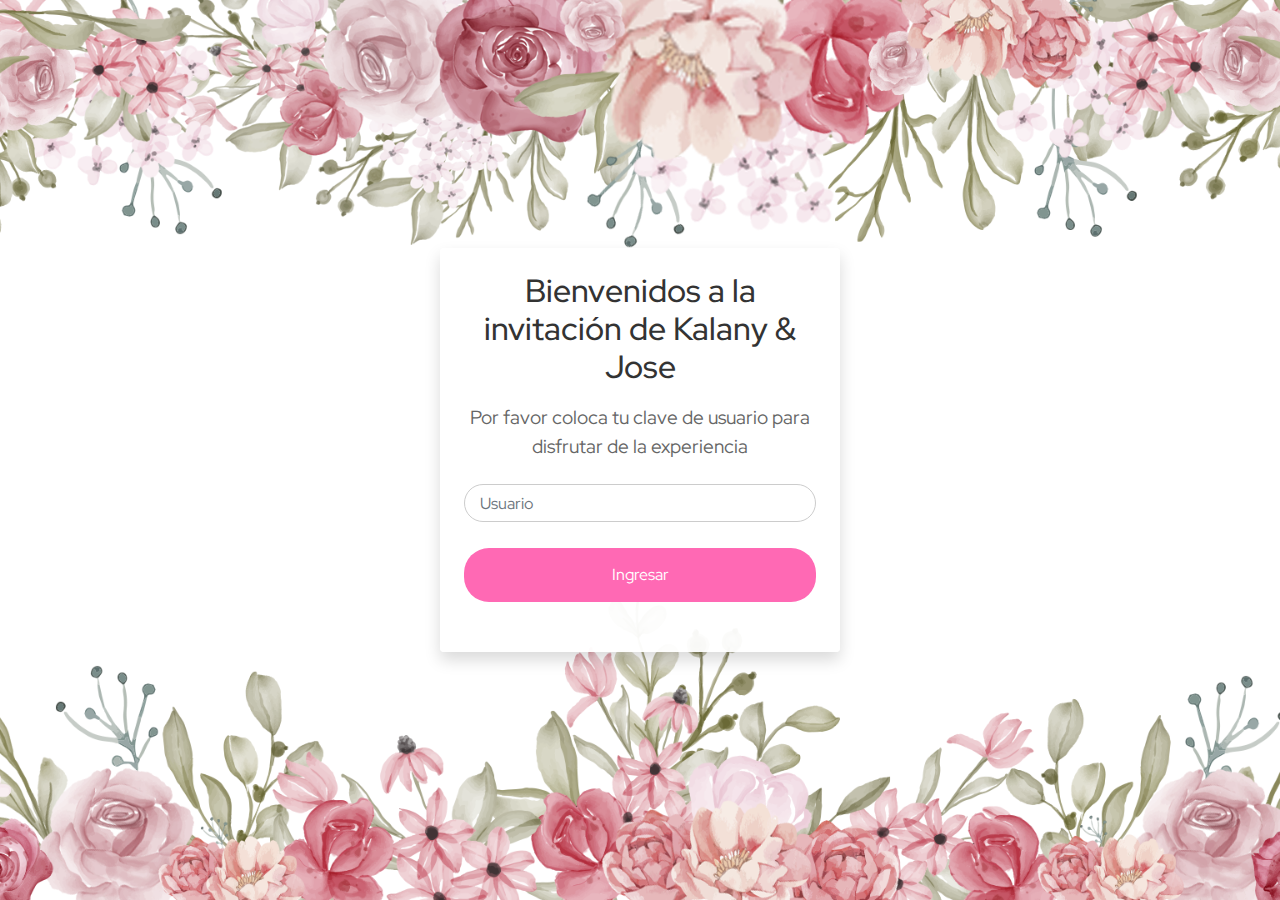
==== index.html @ 751adbe9 "project start" ====
<!DOCTYPE html>
<html lang="es">
<head>
    <title>Bienvenidos!</title>
    <meta name="viewport" content="width=device-width, initial-scale=1">
    <link rel="stylesheet" href="https://stackpath.bootstrapcdn.com/bootstrap/4.5.2/css/bootstrap.min.css">
    <link rel="stylesheet" href="CSS/estilo_login.css">
    <link rel="preconnect" href="https://fonts.googleapis.com">
    <link rel="preconnect" href="https://fonts.gstatic.com" crossorigin>
    <link href="https://fonts.googleapis.com/css2?family=Average+Sans&family=Red+Hat+Display:ital,wght@0,300..900;1,300..900&display=swap" rel="stylesheet">
    <script src="https://code.jquery.com/jquery-3.5.1.slim.min.js"></script>
    <script src="https://cdn.jsdelivr.net/npm/@popperjs/core@2.5.4/dist/umd/popper.min.js"></script>
    <script src="https://stackpath.bootstrapcdn.com/bootstrap/4.5.2/js/bootstrap.min.js"></script>
    <script src="JS/login_validacion.js"></script>
</head>
<body class="d-flex align-items-center justify-content-center vh-100">
    <div class="loading-container"></div>
    <div class="login-container fade-in text-center p-4 rounded shadow">
        <div class="petal"></div>
        <div class="petal"></div>
        <div class="petal"></div>
        <div class="petal"></div>
        <div class="petal"></div>
        <div class="petal"></div>
        <div class="petal"></div>
        <div class="petal"></div>
        <div class="petal"></div>
        <h1 class="slide-in mb-3">Bienvenidos a la invitación de Kalany & Jose</h1>
        <p class="slide-in mb-4">Por favor coloca tu clave de usuario para disfrutar de la experiencia</p>
        <form onsubmit="event.preventDefault(); validarUsuario();" class="mb-3">
            <div class="form-group">
                <input type="text" id="nombreusuario" placeholder="Usuario" class="form-control fade-in">
            </div>
            <button type="submit" class="btn btn-primary fade-in">Ingresar</button>
        </form>
        <div id="alert" class="fade-in"></div>
    </div>
</body>
</html>
---- CSS/estilo_login.css ----
@keyframes fadeIn {
    from {
        opacity: 0;
    }
    to {
        opacity: 1;
    }
}

@keyframes slideIn {
    from {
        transform: translateY(-20px);
        opacity: 0;
    }
    to {
        transform: translateY(0);
        opacity: 1;
    }
}

@keyframes fall {
    0% {
        transform: translateY(-100px) rotate(0deg);
        opacity: 1;
    }
    100% {
        transform: translateY(100vh) rotate(360deg);
        opacity: 0;
    }
}

.average-sans-regular {
    font-family: "Average Sans", serif;
    font-weight: 400;
    font-style: normal;
}

.red-hat-display-normal {
    font-family: "Red Hat Display", serif;
    font-optical-sizing: auto;
    font-weight: 300;
    font-style: normal;
}

body {
    font-family: "Red Hat Display", serif;
    background: url('../Images/background_kala.png') no-repeat center center fixed;
    background-size: cover; /* Ensure the background image covers the entire viewport */
    margin: 0;
    padding: 0;
    display: flex;
    justify-content: center;
    align-items: center;
    height: 100vh;
    overflow: hidden; /* Prevent scrollbars */
}

.login-container {
    background: rgba(255, 255, 255, 0.95);
    padding: 30px;
    border-radius: 15px;
    box-shadow: 0 10px 20px rgba(0, 0, 0, 0.2), 0 6px 6px rgba(0, 0, 0, 0.1);
    width: 90%; /* Use relative units for width */
    max-width: 400px; /* Set a maximum width */
    text-align: center;
    border: none; /* Remove border */
    position: relative; /* For positioning petals */
    overflow: hidden; /* Prevent petals from overflowing */
}

.login-container h1, .login-container p, .login-container form, .login-container #alert {
    z-index: 3; /* Ensure these elements are above the petals */
    position: relative; /* Ensure z-index is applied */
}

.login-container h1 {
    font-family: 'Red Hat Display', serif;
    font-size: 2em;
    margin-bottom: 20px;
    color: #333;
}

.login-container p {
    font-family: 'Red Hat Display', serif;
    font-size: 1.2em;
    margin-bottom: 20px;
    color: #666;
}

.login-container input {
    width: 100%;
    padding: 15px;
    margin: 10px 0;
    border: 1px solid #ccc;
    border-radius: 25px; /* Rounded corners */
    font-size: 1em;
    box-sizing: border-box;
    transition: border-color 0.3s ease, box-shadow 0.3s ease;
}

.login-container input:focus {
    border-color: #ff69b4; 
    box-shadow: 0 0 8px rgba(255, 105, 180, 0.5); 
    outline: none; 
}

.login-container button {
    width: 100%;
    padding: 15px;
    margin: 10px 0;
    border: none;
    border-radius: 25px; /* Rounded corners */
    background-color: #ff69b4; 
    color: white;
    font-size: 1em;
    cursor: pointer;
    transition: background-color 0.3s ease, box-shadow 0.3s ease;
}

.login-container button:hover {
    background-color: #ff1493; /* Darker pink on hover */
    box-shadow: 0 4px 8px rgba(255, 20, 147, 0.3); 
}

.petal {
    position: absolute;
    width: 30px;
    height: 30px;
    background: url('../Images/peonia.png') no-repeat center center;
    background-size: contain;
    animation: fall 5s linear infinite;
    opacity: 0;
    z-index: 1; /* Ensure petals are behind elements */
}

.petal:nth-child(1) {
    left: 10%;
    animation-delay: 0s;
}

.petal:nth-child(2) {
    left: 20%;
    animation-delay: 1s;
}

.petal:nth-child(3) {
    left: 30%;
    animation-delay: 2s;
}

.petal:nth-child(4) {
    left: 40%;
    animation-delay: 3s;
}

.petal:nth-child(5) {
    left: 50%;
    animation-delay: 4s;
}

.petal:nth-child(6) {
    left: 60%;
    animation-delay: 5s;
}

.petal:nth-child(7) {
    left: 70%;
    animation-delay: 6s;
}

.petal:nth-child(8) {
    left: 80%;
    animation-delay: 7s;
}

.petal:nth-child(9) {
    left: 90%;
    animation-delay: 8s;
}

.fade-in, .slide-in, form, #alert {
    z-index: 2; /* Ensure elements are above petals */
}

.fade-in {
    animation: fadeIn 2s ease-in-out;
}

.slide-in {
    animation: slideIn 1s ease-in-out;
}

#alert {
    display: none; /* Hidden initially */
    margin-top: 20px;
    padding: 15px;
    border-radius: 10px;
    background-color: #f8d7da;
    color: #721c24;
    border: 1px solid #f5c6cb;
    box-shadow: 0 4px 8px rgba(0, 0, 0, 0.1); 
    font-family: 'Arial', sans-serif;
    font-size: 1em;
    animation: fadeIn 1s ease-in-out;
}

#alert.show {
    display: block; 
}

/* Responsive design for smaller devices */
@media (max-width: 600px) {
    .login-container {
        width: 100%; 
        padding: 20px; 
    }

    .login-container h1 {
        font-size: 1.5em; 
    }

    .login-container p {
        font-size: 1em; 
    }

    .login-container input, .login-container button {
        font-size: 0.9em; 
    }
}
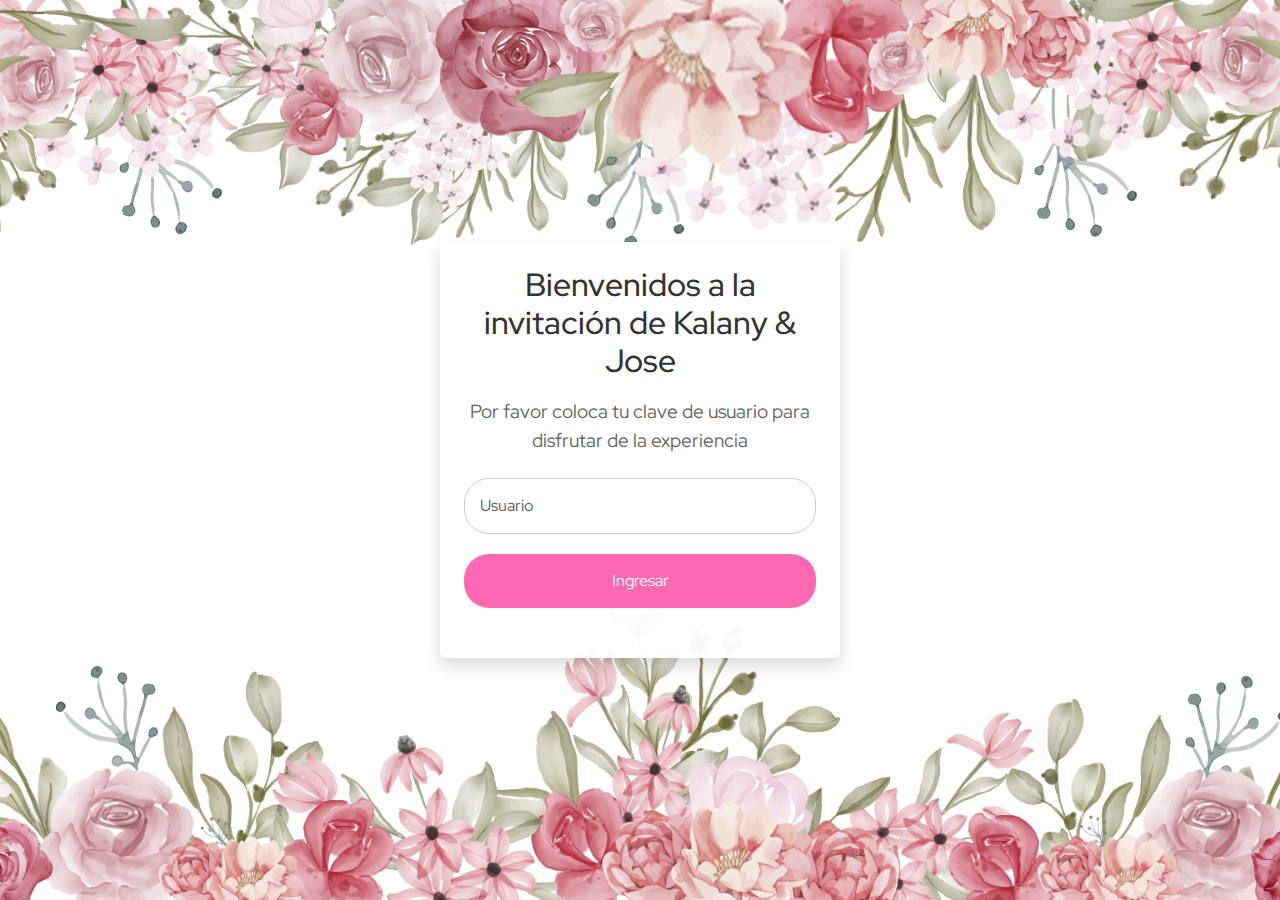
==== commit 1212d95d: "QOL changes" ====
--- a/index.html
+++ b/index.html
@@ -1,17 +1,32 @@
 <!DOCTYPE html>
 <html lang="es">
 <head>
+    <meta charset="UTF-8">
+    <meta name="viewport" content="width=device-width, initial-scale=1.0">
+    <meta name="description" content="Bienvenidos a la invitación de boda de Kalany y Jose. Ingresa con tu código de invitado para acceder a todos los detalles.">
+    <meta property="og:title" content="Boda Kalany y Jose - Invitación">
+    <meta property="og:description" content="Bienvenidos a nuestra invitación de boda. Ingresa para ver todos los detalles.">
+    <meta property="og:type" content="website">
     <title>Bienvenidos!</title>
-    <meta name="viewport" content="width=device-width, initial-scale=1">
-    <link rel="stylesheet" href="https://stackpath.bootstrapcdn.com/bootstrap/4.5.2/css/bootstrap.min.css">
-    <link rel="stylesheet" href="CSS/estilo_login.css">
+    
+    <!-- Favicon -->
+    <link rel="icon" type="image/png" href="Images/sello_con_monograma.png">
+    
+    <!-- Preconnects -->
     <link rel="preconnect" href="https://fonts.googleapis.com">
     <link rel="preconnect" href="https://fonts.gstatic.com" crossorigin>
+    <link rel="preconnect" href="https://cdn.jsdelivr.net">
+    
+    <!-- Styles -->
+    <link href="https://cdn.jsdelivr.net/npm/bootstrap@5.3.0/dist/css/bootstrap.min.css" rel="stylesheet">
     <link href="https://fonts.googleapis.com/css2?family=Average+Sans&family=Red+Hat+Display:ital,wght@0,300..900;1,300..900&display=swap" rel="stylesheet">
-    <script src="https://code.jquery.com/jquery-3.5.1.slim.min.js"></script>
-    <script src="https://cdn.jsdelivr.net/npm/@popperjs/core@2.5.4/dist/umd/popper.min.js"></script>
-    <script src="https://stackpath.bootstrapcdn.com/bootstrap/4.5.2/js/bootstrap.min.js"></script>
-    <script src="JS/login_validacion.js"></script>
+    <link rel="stylesheet" href="CSS/estilo_login.css">
+
+    <!-- Scripts -->
+    <script src="https://cdn.jsdelivr.net/npm/@popperjs/core@2.11.8/dist/umd/popper.min.js" defer></script>
+    <script src="https://cdn.jsdelivr.net/npm/bootstrap@5.3.0/dist/js/bootstrap.min.js" defer></script>
+    <script src="https://code.jquery.com/jquery-3.7.1.min.js" integrity="sha256-/JqT3SQfawRcv/BIHPThkBvs0OEvtFFmqPF/lYI/Cxo=" crossorigin="anonymous" defer></script>
+    <script src="JS/login_validacion.js" defer></script>
 </head>
 <body class="d-flex align-items-center justify-content-center vh-100">
     <div class="loading-container"></div>
@@ -29,11 +44,14 @@
         <p class="slide-in mb-4">Por favor coloca tu clave de usuario para disfrutar de la experiencia</p>
         <form onsubmit="event.preventDefault(); validarUsuario();" class="mb-3">
             <div class="form-group">
-                <input type="text" id="nombreusuario" placeholder="Usuario" class="form-control fade-in">
+                <input type="text" id="nombreusuario" placeholder="Usuario" class="form-control fade-in" required aria-label="Nombre de usuario">
             </div>
-            <button type="submit" class="btn btn-primary fade-in">Ingresar</button>
+            <button type="submit" class="btn btn-primary fade-in">
+                <span class="button-text">Ingresar</span>
+                <span class="spinner-border spinner-border-sm d-none" role="status" aria-hidden="true"></span>
+            </button>
         </form>
-        <div id="alert" class="fade-in"></div>
+        <div id="alert" class="fade-in" role="alert" aria-live="polite"></div>
     </div>
 </body>
 </html>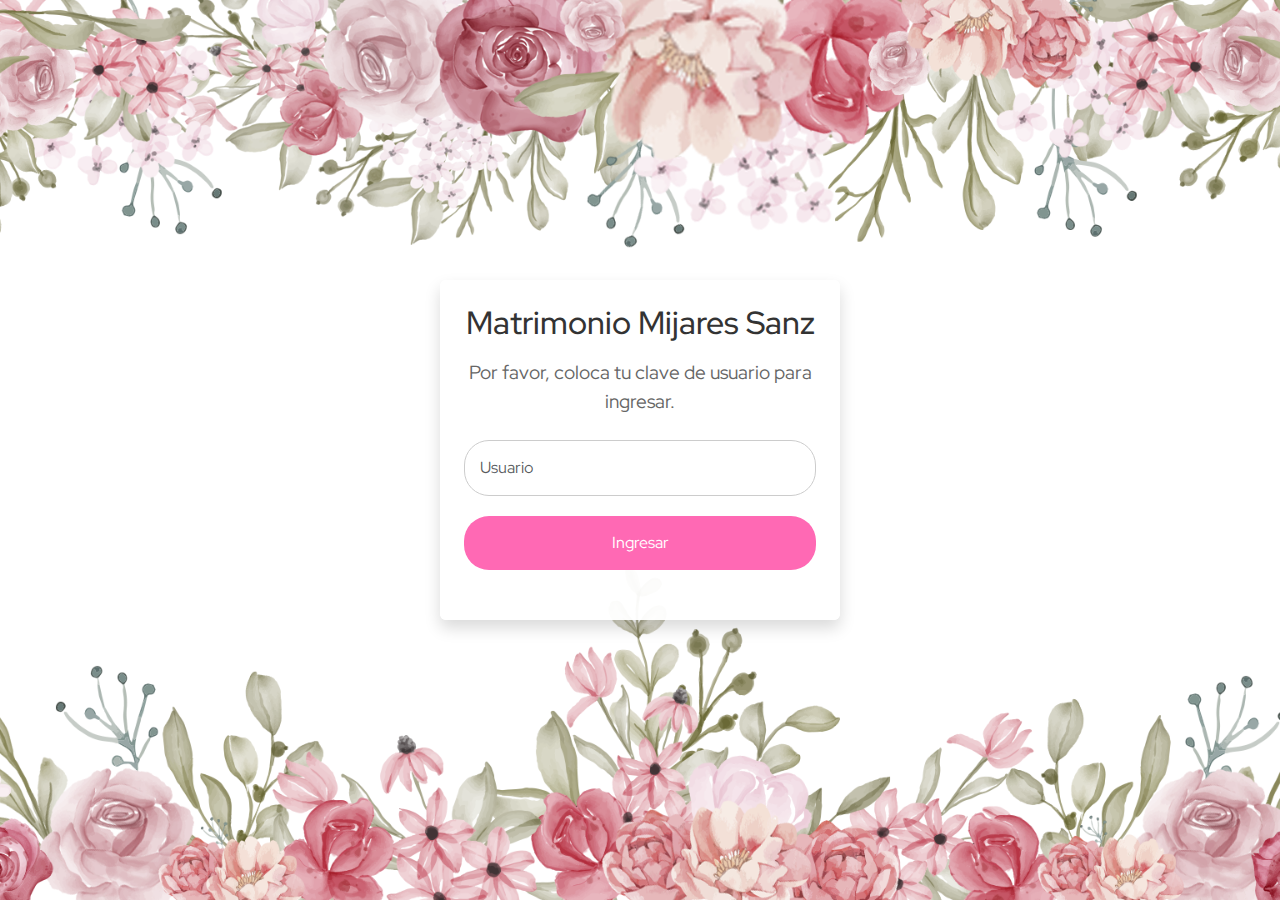
==== commit fb841f1c: "adding more pictures to the slideshow" ====
--- a/index.html
+++ b/index.html
@@ -3,9 +3,9 @@
 <head>
     <meta charset="UTF-8">
     <meta name="viewport" content="width=device-width, initial-scale=1.0">
-    <meta name="description" content="Bienvenidos a la invitación de boda de Kalany y Jose. Ingresa con tu código de invitado para acceder a todos los detalles.">
-    <meta property="og:title" content="Boda Kalany y Jose - Invitación">
-    <meta property="og:description" content="Bienvenidos a nuestra invitación de boda. Ingresa para ver todos los detalles.">
+    <meta name="description" content="Bienvenidos a la invitación de nuestro Matrimonio Eclesiástico. Ingresa para ver todos los detalles.">
+    <meta property="og:title" content="Matrimonio Mijares Sanz - Invitación">
+    <meta property="og:description" content="Bienvenidos a la invitación de nuestro Matrimonio Eclesiástico. Ingresa para ver todos los detalles.">
     <meta property="og:type" content="website">
     <title>Bienvenidos!</title>
     
@@ -40,8 +40,8 @@
         <div class="petal"></div>
         <div class="petal"></div>
         <div class="petal"></div>
-        <h1 class="slide-in mb-3">Bienvenidos a la invitación de Kalany & Jose</h1>
-        <p class="slide-in mb-4">Por favor coloca tu clave de usuario para disfrutar de la experiencia</p>
+        <h1 class="slide-in mb-3">Matrimonio Mijares Sanz</h1>
+        <p class="slide-in mb-4">Por favor, coloca tu clave de usuario para ingresar.</p>
         <form onsubmit="event.preventDefault(); validarUsuario();" class="mb-3">
             <div class="form-group">
                 <input type="text" id="nombreusuario" placeholder="Usuario" class="form-control fade-in" required aria-label="Nombre de usuario">
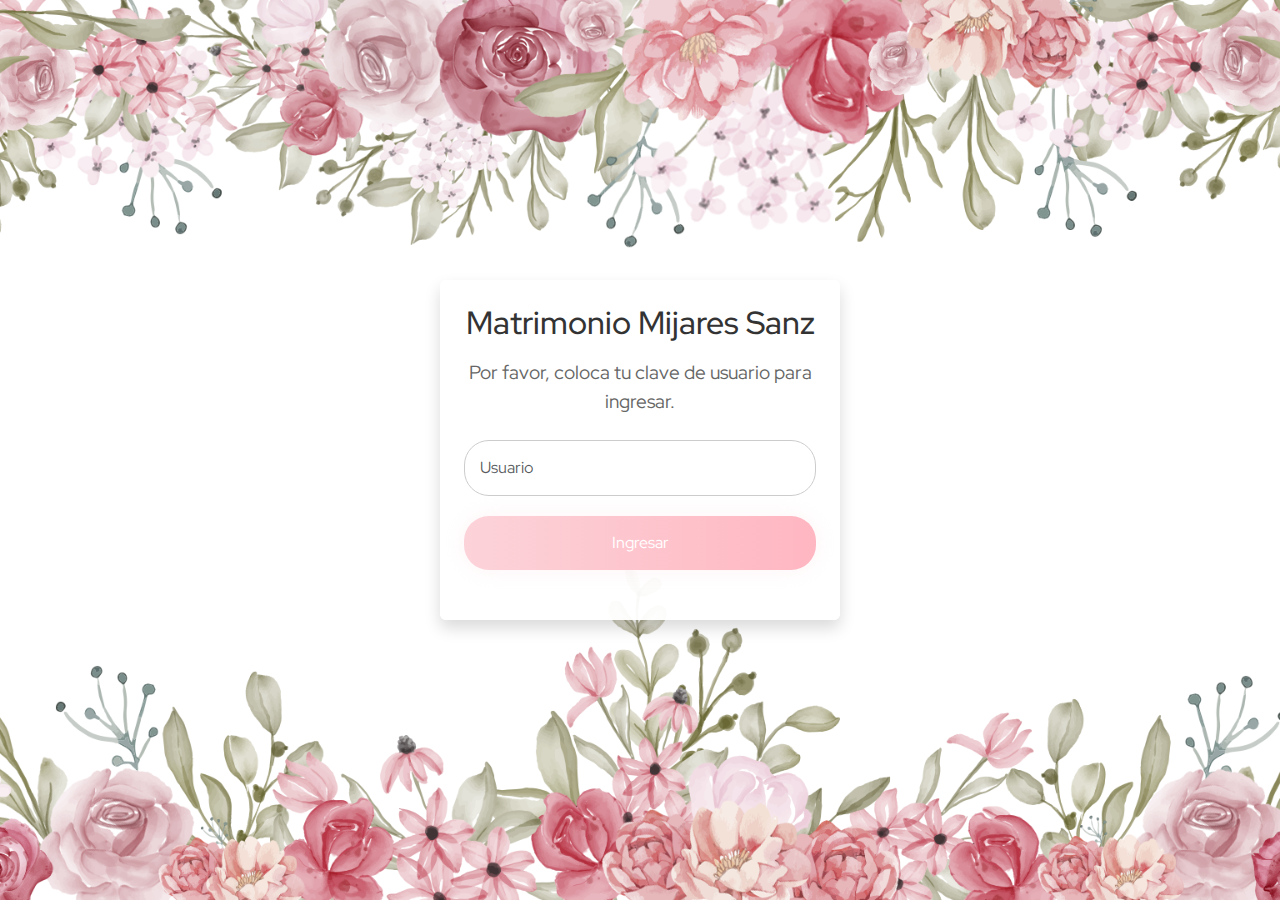
==== commit f4fba14e: "fixes" ====
--- a/index.html
+++ b/index.html
@@ -8,20 +8,16 @@
     <meta property="og:description" content="Bienvenidos a la invitación de nuestro Matrimonio Eclesiástico. Ingresa para ver todos los detalles.">
     <meta property="og:type" content="website">
     <title>Bienvenidos!</title>
-    
     <!-- Favicon -->
-    <link rel="icon" type="image/png" href="Images/sello_con_monograma.png">
-    
-    <!-- Preconnects -->
+    <link rel="icon" type="image/png" href="Images/sello_con_monograma.png">  
+    <!-- Preconnect -->
     <link rel="preconnect" href="https://fonts.googleapis.com">
     <link rel="preconnect" href="https://fonts.gstatic.com" crossorigin>
-    <link rel="preconnect" href="https://cdn.jsdelivr.net">
-    
-    <!-- Styles -->
+    <link rel="preconnect" href="https://cdn.jsdelivr.net"> 
+    <!-- Estilos -->
     <link href="https://cdn.jsdelivr.net/npm/bootstrap@5.3.0/dist/css/bootstrap.min.css" rel="stylesheet">
     <link href="https://fonts.googleapis.com/css2?family=Average+Sans&family=Red+Hat+Display:ital,wght@0,300..900;1,300..900&display=swap" rel="stylesheet">
     <link rel="stylesheet" href="CSS/estilo_login.css">
-
     <!-- Scripts -->
     <script src="https://cdn.jsdelivr.net/npm/@popperjs/core@2.11.8/dist/umd/popper.min.js" defer></script>
     <script src="https://cdn.jsdelivr.net/npm/bootstrap@5.3.0/dist/js/bootstrap.min.js" defer></script>
--- a/CSS/estilo_login.css
+++ b/CSS/estilo_login.css
@@ -45,14 +45,14 @@
 body {
     font-family: "Red Hat Display", serif;
     background: url('../Images/background_kala.png') no-repeat center center fixed;
-    background-size: cover; /* Ensure the background image covers the entire viewport */
+    background-size: cover; 
     margin: 0;
     padding: 0;
     display: flex;
     justify-content: center;
     align-items: center;
     height: 100vh;
-    overflow: hidden; /* Prevent scrollbars */
+    overflow: hidden;
 }
 
 .login-container {
@@ -60,17 +60,17 @@
     padding: 30px;
     border-radius: 15px;
     box-shadow: 0 10px 20px rgba(0, 0, 0, 0.2), 0 6px 6px rgba(0, 0, 0, 0.1);
-    width: 90%; /* Use relative units for width */
-    max-width: 400px; /* Set a maximum width */
+    width: 90%; 
+    max-width: 400px; 
     text-align: center;
-    border: none; /* Remove border */
-    position: relative; /* For positioning petals */
-    overflow: hidden; /* Prevent petals from overflowing */
+    border: none; 
+    position: relative; 
+    overflow: hidden; 
 }
 
 .login-container h1, .login-container p, .login-container form, .login-container #alert {
-    z-index: 3; /* Ensure these elements are above the petals */
-    position: relative; /* Ensure z-index is applied */
+    z-index: 3; 
+    position: relative; 
 }
 
 .login-container h1 {
@@ -92,7 +92,7 @@
     padding: 15px;
     margin: 10px 0;
     border: 1px solid #ccc;
-    border-radius: 25px; /* Rounded corners */
+    border-radius: 25px; 
     font-size: 1em;
     box-sizing: border-box;
     transition: border-color 0.3s ease, box-shadow 0.3s ease;
@@ -109,17 +109,22 @@
     padding: 15px;
     margin: 10px 0;
     border: none;
-    border-radius: 25px; /* Rounded corners */
-    background-color: #ff69b4; 
+    border-radius: 25px;
+    background-image: linear-gradient(to right, #FCD3D9 0%, #ffb6c1 51%, #FCD3D9 100%);
     color: white;
     font-size: 1em;
     cursor: pointer;
-    transition: background-color 0.3s ease, box-shadow 0.3s ease;
+    transition: 0.5s;
+    background-size: 200% auto;
+    box-shadow: 0 0 20px rgba(252, 211, 217, 0.3);
 }
 
 .login-container button:hover {
-    background-color: #ff1493; /* Darker pink on hover */
-    box-shadow: 0 4px 8px rgba(255, 20, 147, 0.3); 
+    background-position: right center;
+    color: #fff;
+    text-decoration: none;
+    transform: translateY(-2px);
+    box-shadow: 0 4px 12px rgba(252, 211, 217, 0.4);
 }
 
 .petal {
@@ -130,7 +135,7 @@
     background-size: contain;
     animation: fall 5s linear infinite;
     opacity: 0;
-    z-index: 1; /* Ensure petals are behind elements */
+    z-index: 1; 
 }
 
 .petal:nth-child(1) {
@@ -179,7 +184,7 @@
 }
 
 .fade-in, .slide-in, form, #alert {
-    z-index: 2; /* Ensure elements are above petals */
+    z-index: 2; 
 }
 
 .fade-in {
@@ -191,7 +196,7 @@
 }
 
 #alert {
-    display: none; /* Hidden initially */
+    display: none; 
     margin-top: 20px;
     padding: 15px;
     border-radius: 10px;
@@ -208,7 +213,7 @@
     display: block; 
 }
 
-/* Responsive design for smaller devices */
+
 @media (max-width: 600px) {
     .login-container {
         width: 100%; 
